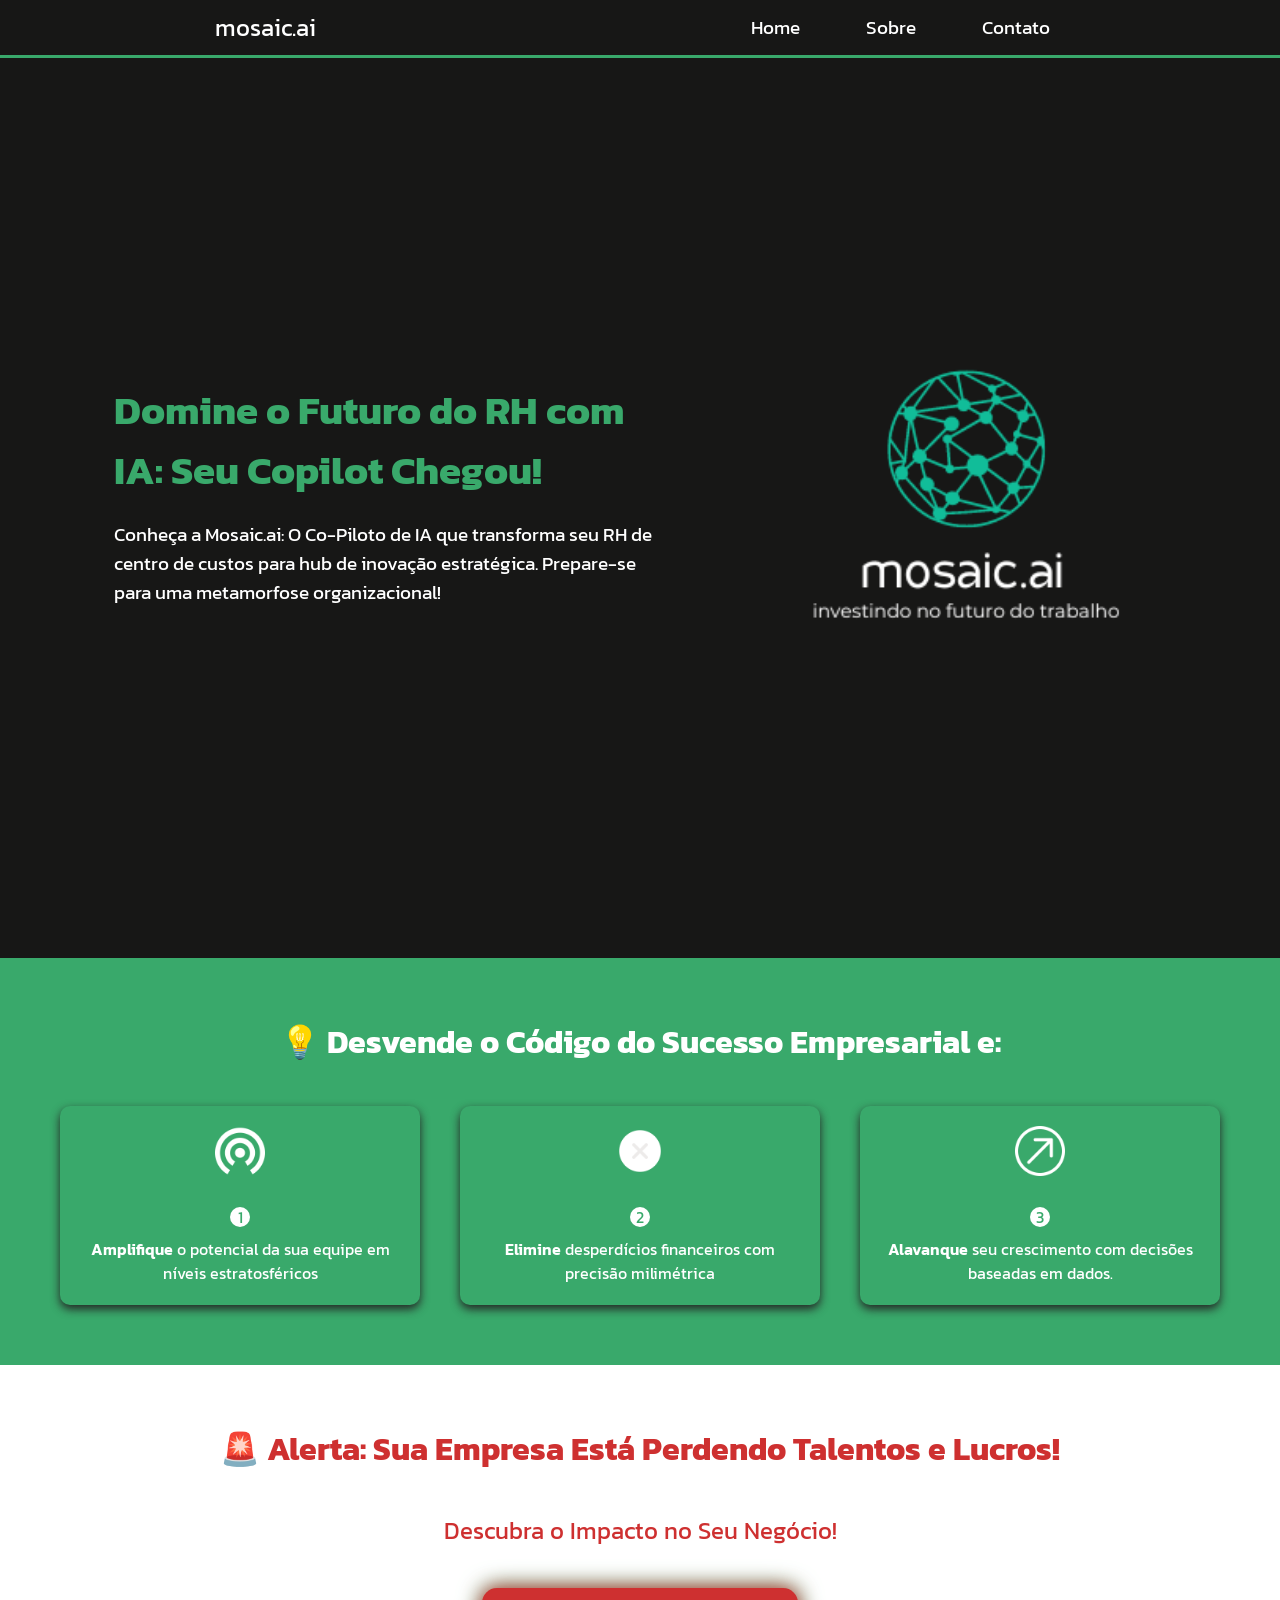
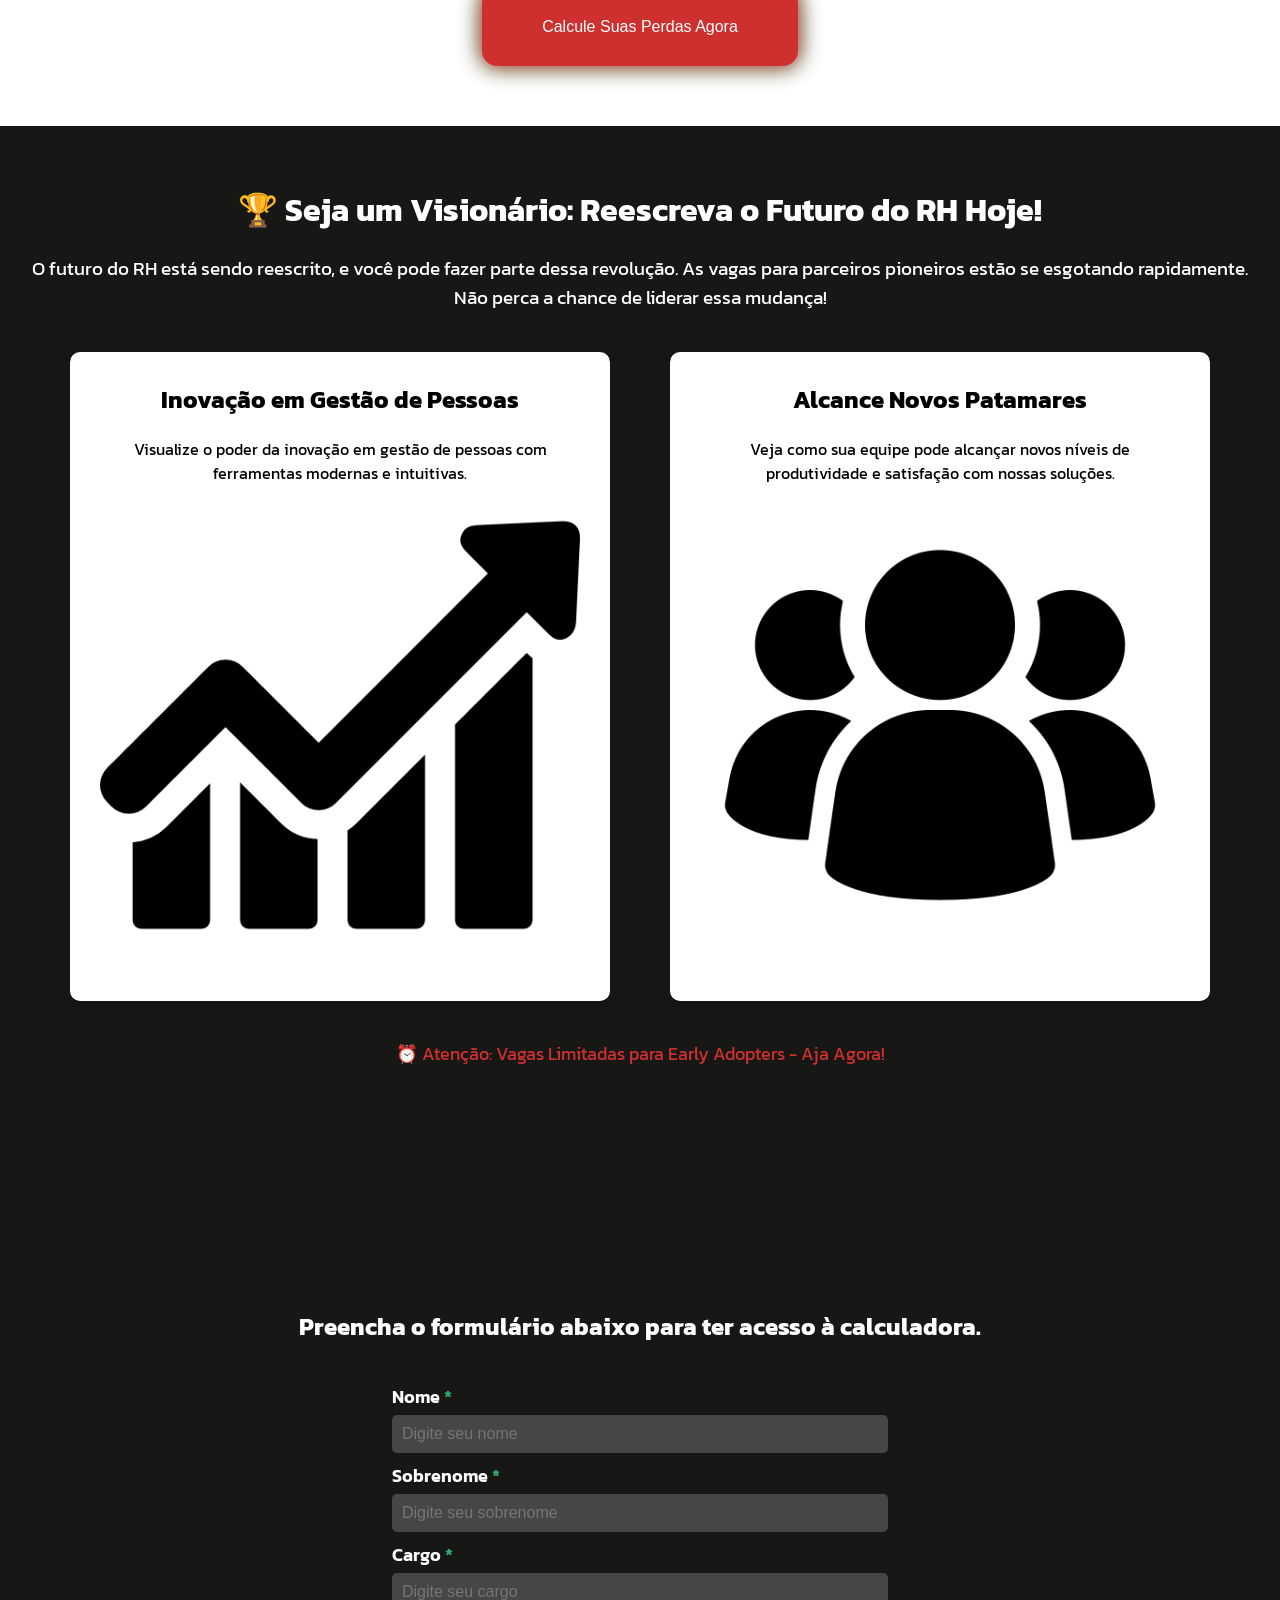
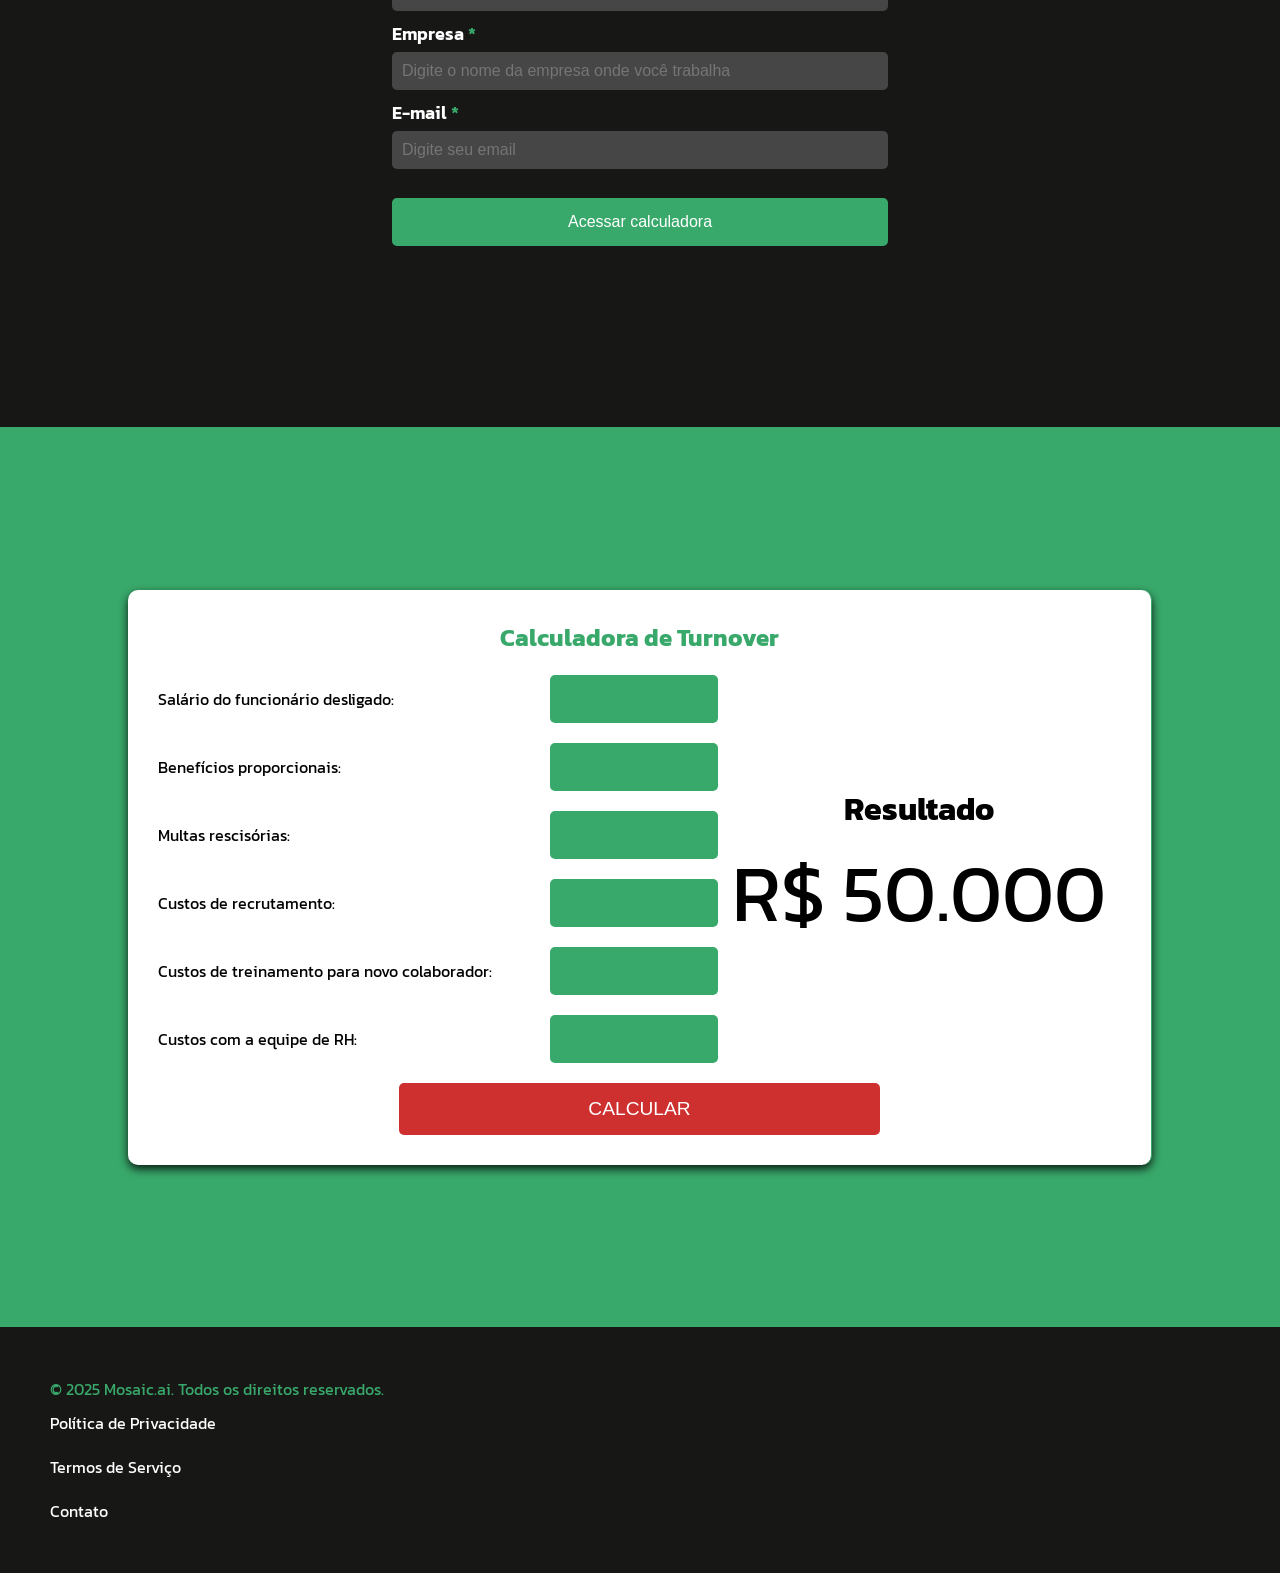
==== views/pages/index.html @ 89a3461b "feat: Addes script to buttons" ====
<!DOCTYPE html>
<html lang="en">
<head>
    <meta charset="UTF-8">
    <meta name="viewport" content="width=device-width, initial-scale=1.0">
    <link rel="stylesheet" href="../../assets/css/base/global.css">
    <link rel="stylesheet" href="../../assets/css/layouts/footer.css">
    <link rel="stylesheet" href="../../assets/css/layouts/header.css">
    <link rel="stylesheet" href="../../assets/css/layouts/top_button.css">
    <link rel="stylesheet" href="../../assets/css/pages/main.css">
    <link rel="preconnect" href="https://fonts.googleapis.com">
    <link rel="preconnect" href="https://fonts.gstatic.com" crossorigin>
    <link href="https://fonts.googleapis.com/css2?family=Kanit:ital,wght@0,100;0,200;0,300;0,400;0,500;0,600;0,700;0,800;0,900;1,100;1,200;1,300;1,400;1,500;1,600;1,700;1,800;1,900&display=swap" rel="stylesheet">
    <title>Calculadora Turnover</title>
</head>
<body>
    <header class="presentation">
        <nav class="navbar">
            <div class="navbar__logo__container">
                <span class="navbar__logo__title">mosaic.ai</span>
            </div>
            <ul class="navbar__list">
                <li class="navbar__item">
                    <a class="navbar__link" href="index.html">Home</a>
                </li>
                <li class="navbar__item">
                    <a class="navbar__link" href="https://mosaic-ai.co/home#about">Sobre</a>
                </li>
                <li class="navbar__item">
                    <a class="navbar__link">Contato</a>
                </li>
            </ul>
        </nav>
    </header>
    <main>
        <section class="introduction">
            <div class="introduction__content">
                <h1 class="introduction__title">Domine o Futuro do RH com IA: Seu Copilot Chegou!</h1>
                <p class="introduction__text">Conheça a Mosaic.ai: O Co-Piloto de IA que transforma seu RH de centro de custos para hub de inovação estratégica. Prepare-se para uma metamorfose organizacional!</p>
            </div>
            <img class="introduction__image" src="../../assets/images/logo/8.png" alt="Logo da Mosaic">
        </section>

        <section class="benefits">
            <h2 class="benefits__title">💡 Desvende o Código do Sucesso Empresarial e:</h2>
            <div class="benefits__grid">
                <div class="benefit__card">
                    <img src="../../assets/images/icons/wifi-signal-waves.png" alt="Amplificar">
                    <div class="circle">1</div>
                    <p><span class="highlight">Amplifique</span> o potencial da sua equipe em níveis estratosféricos</p>
                </div>
                <div class="benefit__card">
                    <img src="../../assets/images/icons/cancel (1).png" alt="Eliminar">
                    <div class="circle">2</div>
                    <p><span class="highlight">Elimine</span> desperdícios financeiros com precisão milimétrica</p>
                </div>
                <div class="benefit__card">
                    <img src="../../assets/images/icons/top-right.png" alt="Alavancar">
                    <div class="circle">3</div>
                    <p><span class="highlight">Alavanque</span> seu crescimento com decisões baseadas em dados.</p>
                </div>
            </div>
        </section>

        <section class="cta">
            <h2 class="cta__title">🚨 Alerta: Sua Empresa Está Perdendo Talentos e Lucros!</h2>
            <p class="cta__subtitle">Descubra o Impacto no Seu Negócio!</p>
            <button class="cta__button" id="btn_to_form">Calcule Suas Perdas Agora</button>
            <script src="../../scripts/alert_button.js"></script>
        </section>

        <section class="features">
            <h2 class="features__title">🏆 Seja um Visionário: Reescreva o Futuro do RH Hoje!</h2>
            <p class="features__text">O futuro do RH está sendo reescrito, e você pode fazer parte dessa revolução. As vagas para parceiros pioneiros estão se esgotando rapidamente. Não perca a chance de liderar essa mudança!</p>
            <div class="features__grid">
                <div class="feature__card">
                    <div class="text__content">
                        <h2>Inovação em Gestão de Pessoas</h2>
                        <p>Visualize o poder da inovação em gestão de pessoas com ferramentas modernas e intuitivas.</p>
                    </div>
                    <img src="../../assets/images/icons/line-chart.png" alt="Gráfico">
                </div>
                <div class="feature__card">
                    <div class="text__content">
                        <h2>Alcance Novos Patamares</h2>
                        <p>Veja como sua equipe pode alcançar novos níveis de produtividade e satisfação com nossas soluções.</p>
                    </div>
                    <img src="../../assets/images/icons/group.png" alt="Grupo">
                </div>
            </div>
            <p class="features__warning">⏰ Atenção: Vagas Limitadas para Early Adopters - Aja Agora!</p>
        </section>

        <section class="form__section" id="form">
            <h2>Preencha o formulário abaixo para ter acesso à calculadora.</h2>
            <form class="form__container">
                <label for="nome">Nome <span class="required">*</span></label>
                <input type="text" id="nome" name="nome" placeholder="Digite seu nome" required>

                <label for="sobrenome">Sobrenome <span class="required">*</span></label>
                <input type="text" id="sobrenome" name="sobrenome" placeholder="Digite seu sobrenome" required>

                <label for="cargo">Cargo <span class="required">*</span></label>
                <input type="text" id="cargo" name="cargo" placeholder="Digite seu cargo" required>

                <label for="empresa">Empresa <span class="required">*</span></label>
                <input type="text" id="empresa" name="empresa" placeholder="Digite o nome da empresa onde você trabalha" required>

                <label for="email">E-mail <span class="required">*</span></label>
                <input type="email" id="email" name="email" placeholder="Digite seu email" required>
                <br>
                <br>
                <input type="submit" value="Acessar calculadora">
            </form>
        </section>

        <section class="calculator">
            <div class="calculator__content">
                <h2 class="calculator__title">Calculadora de Turnover</h2>
                <div class="calculator__division">
                    <form id="turnover__form">
                        <div class="turnover__form__content">
                            <div class="turnover__form__field">
                                <label for="salary">Salário do funcionário desligado:</label>
                                <input type="number" id="salary" name="salary" required>
                            </div>
                            
                            <div class="turnover__form__field">
                                <label for="benefits">Benefícios proporcionais:</label>
                                <input type="number" id="benefits" name="benefits" required>
                            </div>
                    
                            <div class="turnover__form__field">
                                <label for="fines">Multas rescisórias:</label>
                                <input type="number" id="fines" name="fines" required>
                            </div>
                    
                            <div class="turnover__form__field">
                                <label for="recruitment">Custos de recrutamento:</label>
                                <input type="number" id="recruitment" name="recruitment" required>
                            </div>

                            <div class="turnover__form__field">
                                <label for="training">Custos de treinamento para novo colaborador:</label>
                                <input type="number" id="training" name="training" required>
                            </div>

                            <div class="turnover__form__field">
                                <label for="rh">Custos com a equipe de RH:</label>
                                <input type="number" id="rh" name="rh" required>
                            </div>
                        </div>
                    </form>
                    <div class="calculator__result">
                        <h2 class="calculator__result__text">Resultado</h2>
                        <p class="calculator__result__value">R$ 50.000</p>       
                    </div>
                </div>
                <button class="calculator__button">CALCULAR</button>
            </div>
        </section>
        <button id="btnTopo" title="Voltar ao topo">↑</button>
        <script src="../../scripts/top_button.js"></script>
    </main>
    <footer>
        <div class="footer__content">
            <p>&copy; 2025 Mosaic.ai. Todos os direitos reservados.</p>
            <ul class="footer__links">
                <li><a href="#">Política de Privacidade</a></li>
                <li><a href="#">Termos de Serviço</a></li>
                <li><a href="#">Contato</a></li>
            </ul>
        </div>
    </footer>
</body>
</html>
---- assets/css/base/global.css ----
:root{
    --preto--principal: #000000;
    --branco--principal: #ffffff;
    --cinza--links: #464646;
    --cinza--secundario: #242424;
    --verde--navbar: #39A96B;
    --preto--logo: #171716;
    --font-family: "Kanit", serif;;
    --vermelho--alerta: rgb(206, 48, 48);
}

*{
    box-sizing: border-box;
    margin: 0;
    padding: 0;
}

body{
    background-color: var(--preto--logo);
    font-family: var(--font-family);
}

/* CELULARES */
@media (max-width: 450px){
    .navbar{
        justify-content: space-evenly;
    }
    .navbar__list{
        gap: 0;
    }

    .introduction{
        flex-direction: column;
        justify-content: center;
        height: auto;
        text-align: center;
    }
    .introduction__content{
        width: 100%;
    }

    .benefits__grid{
        flex-direction: column;
        width: 100%;
        justify-content: center;
        align-items: center;
        gap: 20px;
    }
    .benefit__card{
        width: 100%;
    }

    .feature__card{
        display: flex;
        flex-direction: column;
        gap: 50px;
        padding: 12px;
        justify-content: space-between;
    }
    .text__content{
        width: 100%;
        height: auto;
        text-align: center;
        align-items: center;
    }
    .form__container{
        width: 100%;
    }

    .calculator{
        height: auto;
        padding: 50px 0;
    }

    .calculator__content{
        padding: 10px;
    }

    .calculator__division{
        flex-direction: column;
    }

    .calculator__result{
        width: 100%;
        height: auto;
        margin: 30px;
    }

    .calculator__result__value{
        overflow-wrap: break-word;
    }

    .turnover__form__field{
        flex-direction: column;
    }
    .turnover__form__field input[type=number] {
        width: 80%;
        height: 3rem;
        font-size: 1.5rem;
    }
}

@media (min-width: 768px) and (max-width: 1024px){
    .form__container{
        width: 80%;
    }
    .calculator__content{
        padding: 10px;
    }

    .calculator__division{
        flex-direction: column;
        gap: 20px;
    }

    .calculator__result{
        width: 100%;
    }
    .turnover__form__field input[type=number] {
        height: 2.5rem;
        font-size: 1.2rem;
    }
}
---- assets/css/layouts/footer.css ----
footer {
    height: auto;
    width: 100%;
}

.footer__content {
    width: auto;
    margin: 0 auto;
    padding: 50px;
}

.footer__content p {
    color: var(--verde--navbar);
}

.footer__links {
    list-style: none;
    padding: 0;
    display: flex;
    justify-content: center;
    gap: 20px;
    margin-top: 10px;
    flex-direction: column;
}

.footer__links a {
    color: var(--branco--principal);
    text-decoration: none;
    transition: color 0.3s;
}

.footer__links a:hover {
    color: var(--verde--navbar);
}
---- assets/css/layouts/header.css ----
.navbar{
    border-bottom: 3px solid var(--verde--navbar);
    width: 100%;
    height: auto;
    background-color: var(--preto--logo);
    color: var(--branco--principal);
    display: flex;
    justify-content: space-around;
    padding: 5px;
    align-items: center;
}
.navbar__logo__title{
    font-size: 1.5em;
}
.navbar__list{
    display: flex;
    list-style-type: none;
    gap: 50px;
    align-items: center;
    padding: 0 8px;
}
.navbar__item{
    font-size: 1.2em;
    border-radius: 5px;
    transition: 0.3s;
    padding: 8px;
}
.navbar__link{
    text-decoration: none;
    color: var(--branco--principal);
}
.navbar__link:link{
    text-decoration: none;
    color: var(--branco--principal);
}
.navbar__link:visited{
    text-decoration: none;
}
.navbar__link:active{
    text-decoration: none;
}
.navbar__item:hover{
    background-color: var(--cinza--links);
    cursor: pointer;
    transition: 0.3s;
}
---- assets/css/layouts/top_button.css ----
/* Estilo do botão */
#btnTopo {
    display: none; /* Esconde o botão inicialmente */
    position: fixed; /* Fixa o botão na tela */
    bottom: 20px; /* Distância do fundo da tela */
    right: 20px; /* Distância da direita da tela */
    z-index: 99; /* Garante que o botão fique acima de outros elementos */
    border: none; /* Remove borda */
    outline: none; /* Remove contorno */
    background-color: #464646; /* Cor de fundo */
    color: white; /* Cor do texto */
    cursor: pointer; /* Cursor de ponteiro */
    padding: 15px; /* Espaçamento interno */
    border-radius: 5px; /* Deixa o botão redondo */
    font-size: 18px; /* Tamanho do ícone */
    transition: background-color 0.3s; /* Transição suave */
}

#btnTopo:hover {
    background-color: #39A96B; /* Muda a cor ao passar o mouse */
    border: 1px solid #464646;
}
---- assets/css/pages/main.css ----
.introduction{
    display: flex;
    justify-content: space-evenly;
    align-items: center;
    padding: 60px 20px;
    max-width: 100%;
    margin: 0 auto;
    height: 100vh;
}
.introduction__content{
    width: 45%;
}

.introduction__title{
    font-size: 2.5em;
    margin-bottom: 20px;
    color: var(--verde--navbar);
}
.introduction__text{
    font-size: 1.2em;
    margin-bottom: 30px;
    color: var(--branco--principal);
}
.introduction__subtitle{
    font-size: 2.5rem;
    animation: color 0.5s infinite alternate;
}
.introduction__image{
    width: 400px;
    height: 400px;
    border-radius: 10px;
}

.benefits{
    background-color: var(--verde--navbar);
    padding: 60px 20px;
    text-align: center;
}
.benefits__title {
    font-size: 2em;
    margin-bottom: 40px;
    color: var(--branco--principal);
}
.benefits__grid {
    display: flex;
    justify-content: space-around;
    max-width: 1200px;
    margin: 0 auto;
}
.benefit__card {
    background-color: var(--background-light);
    padding: 20px;
    border-radius: 10px;
    width: 30%;
    box-shadow: 0 4px 10px var(--cinza--secundario);
    transition: transform 0.3s;
}
.benefit__card:hover {
    transform: translateY(-10px);
}
.benefit__card img {
    width: 50px;
    margin-bottom: 15px;
}
.benefit__card p{
    color: var(--branco--principal);
}
.circle {
    background-color: var(--branco--principal);
    color: var(--verde--navbar);
    border-radius: 50%;
    width: 20px;
    height: 20px;
    display: flex;
    justify-content: center;
    align-items: center;
    margin: 10px auto;
}
.highlight {
    color: var(--branco--principal);
    font-weight: 600;
}

.cta {
    background-color: var(--branco--principal);
    color: var(--verde--navbar);
    padding: 60px 20px;
    text-align: center;
    display: flex;
    flex-direction: column;
    justify-content: center;
    align-items: center;
    gap: 20px;
}
.cta__title {
    font-size: 2em;
    margin-bottom: 20px;
    color: var(--vermelho--alerta);
}
.cta__subtitle {
    font-size: 1.5rem;
    color: var(--vermelho--alerta);
}
.cta__button {
    margin-top: 20px;
    background-color: var(--vermelho--alerta);
    color: var(--branco--principal);
    border: none;
    padding: 30px 60px;
    font-size: 1em;
    cursor: pointer;
    border-radius: 15px;
    transition: background-color 0.3s;
    width: auto;
    box-shadow: 0 0 20px var(--vermelho--alerta), 0 0 25px var(--verde--navbar);
    animation: blink 1s infinite alternate;
}
.cta__button:hover {
    background-color: rgb(97, 20, 20);
}

.features {
    padding: 60px 20px;
    text-align: center;
    background-color: var(--preto--logo);
}
.features__title {
    font-size: 2em;
    margin-bottom: 20px;
    color: var(--branco--principal);
}
.features__text {
    font-size: 1.2em;
    margin-bottom: 40px;
    color: var(--branco--principal);
}
.features__grid {
    display: flex;
    justify-content: space-around;
    max-width: 1200px;
    margin: 0 auto;
}
.feature__card {
    background-color: var(--branco--principal);
    padding: 30px;
    border-radius: 10px;
    width: 45%;
    box-shadow: 0 4px 10px rgba(0, 0, 0, 0.1);
    transition: transform 0.3s;
}
.feature__card:hover {
    transform: translateY(-10px);
}
.feature__card img {
    max-width: 100%;
    height: auto;
    border-radius: 10px;
}
.features__warning {
    font-size: 1.1em;
    color: var(--vermelho--alerta);
    margin-top: 40px;
}
.text__content{
    display: flex;
    flex-direction: column;
    justify-content: center;
    gap: 20px;
}

.form__section {
    background-color: var(--preto--logo);
    padding: 60px 20px;
    text-align: center;
    display: flex;
    flex-direction: column;
    justify-content: center;
    gap: 30px;
    height: 100vh;
}
.form__section h2{
    color: var(--branco--principal);
}

.form__container {
    width: 40%;
    margin: 0 auto;
    text-align: left;
}

.required {
    color: var(--verde--navbar);
}

.form__container label {
    display: block;
    margin-top: 10px;
    font-weight: 600;
    color: var(--branco--principal);
    font-size: 1.1rem;
}

.form__container input {
    margin-top: 5px;
    padding: 10px;
    width: 100%;
    border: none;
    border-radius: 5px;
    background-color: var(--cinza--links);
    color: var(--branco--principal);
    outline: none;
    font-size: 1rem;
}
.form__container input:focus{
    border: 1px solid var(--verde--navbar);
}

.form__container input[type="submit"] {
    background-color: var(--verde--navbar);
    color: var(--branco--principal);
    border: none;
    cursor: pointer;
    transition: background-color 0.3s;
    padding: 15px;
}

.form__container input[type="submit"]:hover {
    background-color: var(--cinza--links);
}

.hero__content, .benefits__grid, .cta, .features__grid, .form-section {
    animation: fadeIn 1s ease-out;
}

.benefit__card, .feature__card {
    transition: transform 0.3s, box-shadow 0.3s;
}
.benefit__card:hover, .feature__card:hover {
    transform: translateY(-10px);
    box-shadow: 0 8px 20px rgba(0, 0, 0, 0.2);
}

.calculator {
    height: 100vh;
    background-color: var(--verde--navbar);
    display: flex;
    justify-content: center;
    align-items: center;
}
.calculator__content {
    border-right: 1px solid var(--verde--navbar);
    background-color: var(--branco--principal);
    padding: 30px;
    border-radius: 10px;
    box-shadow: 0 4px 10px rgba(0, 0, 0, 0.849);
    transition: transform 0.3s;
    text-align: center;
    width: 80%;
    display: flex;
    flex-direction: column;
    justify-content: center;
    align-items: center;
    gap: 20px;
}
.calculator__title{
    color: var(--verde--navbar);
}
.calculator__division {
    display: flex;
    align-items: center;
    justify-content: space-evenly;
    width: 100%;
}
.calculator__result {
    text-align: center;
    width: 50%;
}
.calculator__result__text {
    font-size: 2rem;
}
.calculator__result__value {
    font-size: 5rem;
}
.calculator__button {
    width: 50%;
    background-color: var(--vermelho--alerta);
    color: var(--branco--principal);
    border: none;
    cursor: pointer;
    transition: background-color 0.3s;
    padding: 15px;
    border-radius: 5px;
    font-size: 1.2rem;
}
.calculator__button:hover {
    background-color: var(--cinza--links);
}

.turnover__form__field {
    display: flex;
    align-items: center;
    justify-content: space-between;
    gap: 15px;
    width: 100%;
}
.turnover__form__field input[type=number] {
    padding: 10px;
    width: 30%;
    background-color: var(--verde--navbar);
    outline: none;
    border: none;
    border-radius: 5px;
    color: var(--branco--principal);
    text-align: center;
    font-size: 1.5rem;
}
.turnover__form__content {
    display: flex;
    flex-direction: column;
    width: 100%;
    justify-content: center;
    gap: 20px;
}

/* ANIMATIONS */

@keyframes blink {
    0% {box-shadow: 0 0 10px var(--vermelho--alerta), 0 0 25px var(--vermelho--alerta), 0 0 50px var(--vermelho--alerta),
        0 0 100px var(--vermelho--alerta), 0 0 200px var(--vermelho--alerta);}
    100% {box-shadow: 0 0 30px var(--vermelho--alerta);}
}

@keyframes color {
    0% {color: var(--verde--navbar);}
    100% {color: var(--verde--navbar);}
}

@keyframes fadeIn {
    from {
        opacity: 0;
        transform: translateY(20px);
    }
    to {
        opacity: 1;
        transform: translateY(0);
    }
}
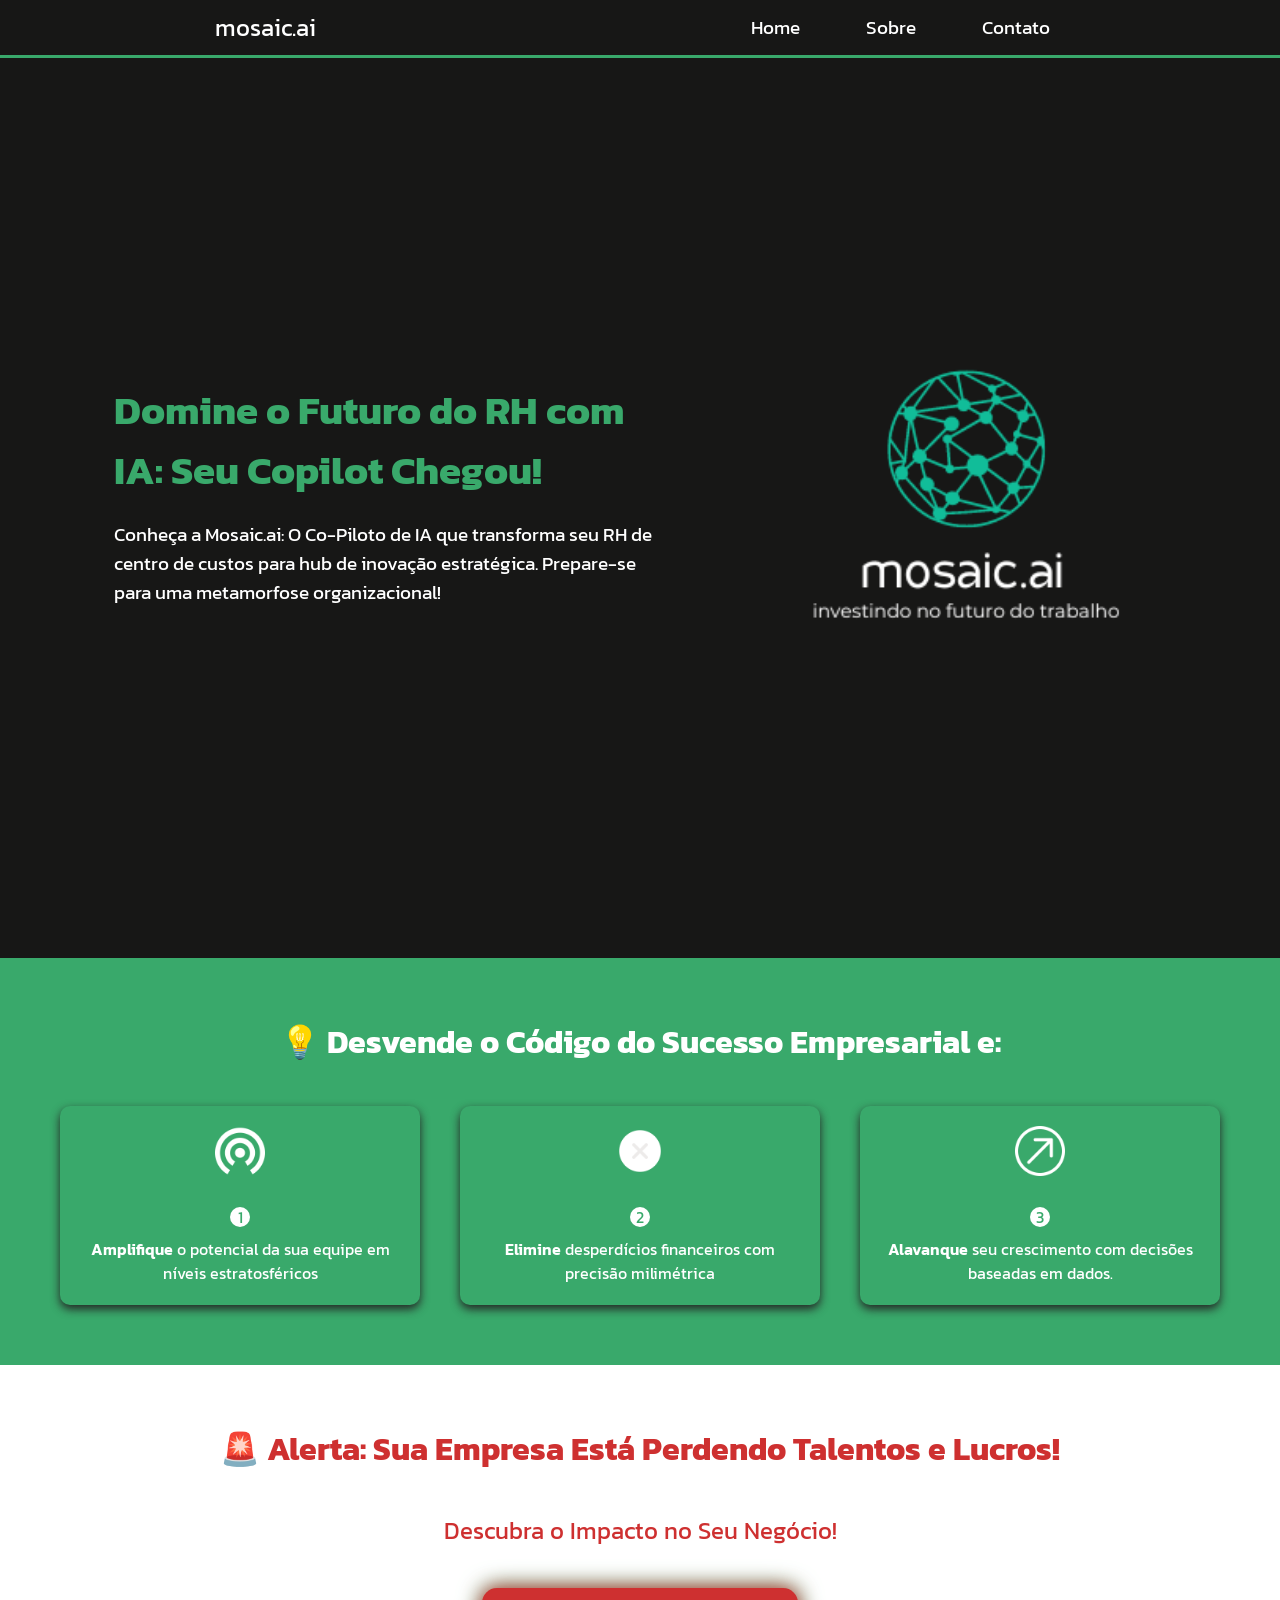
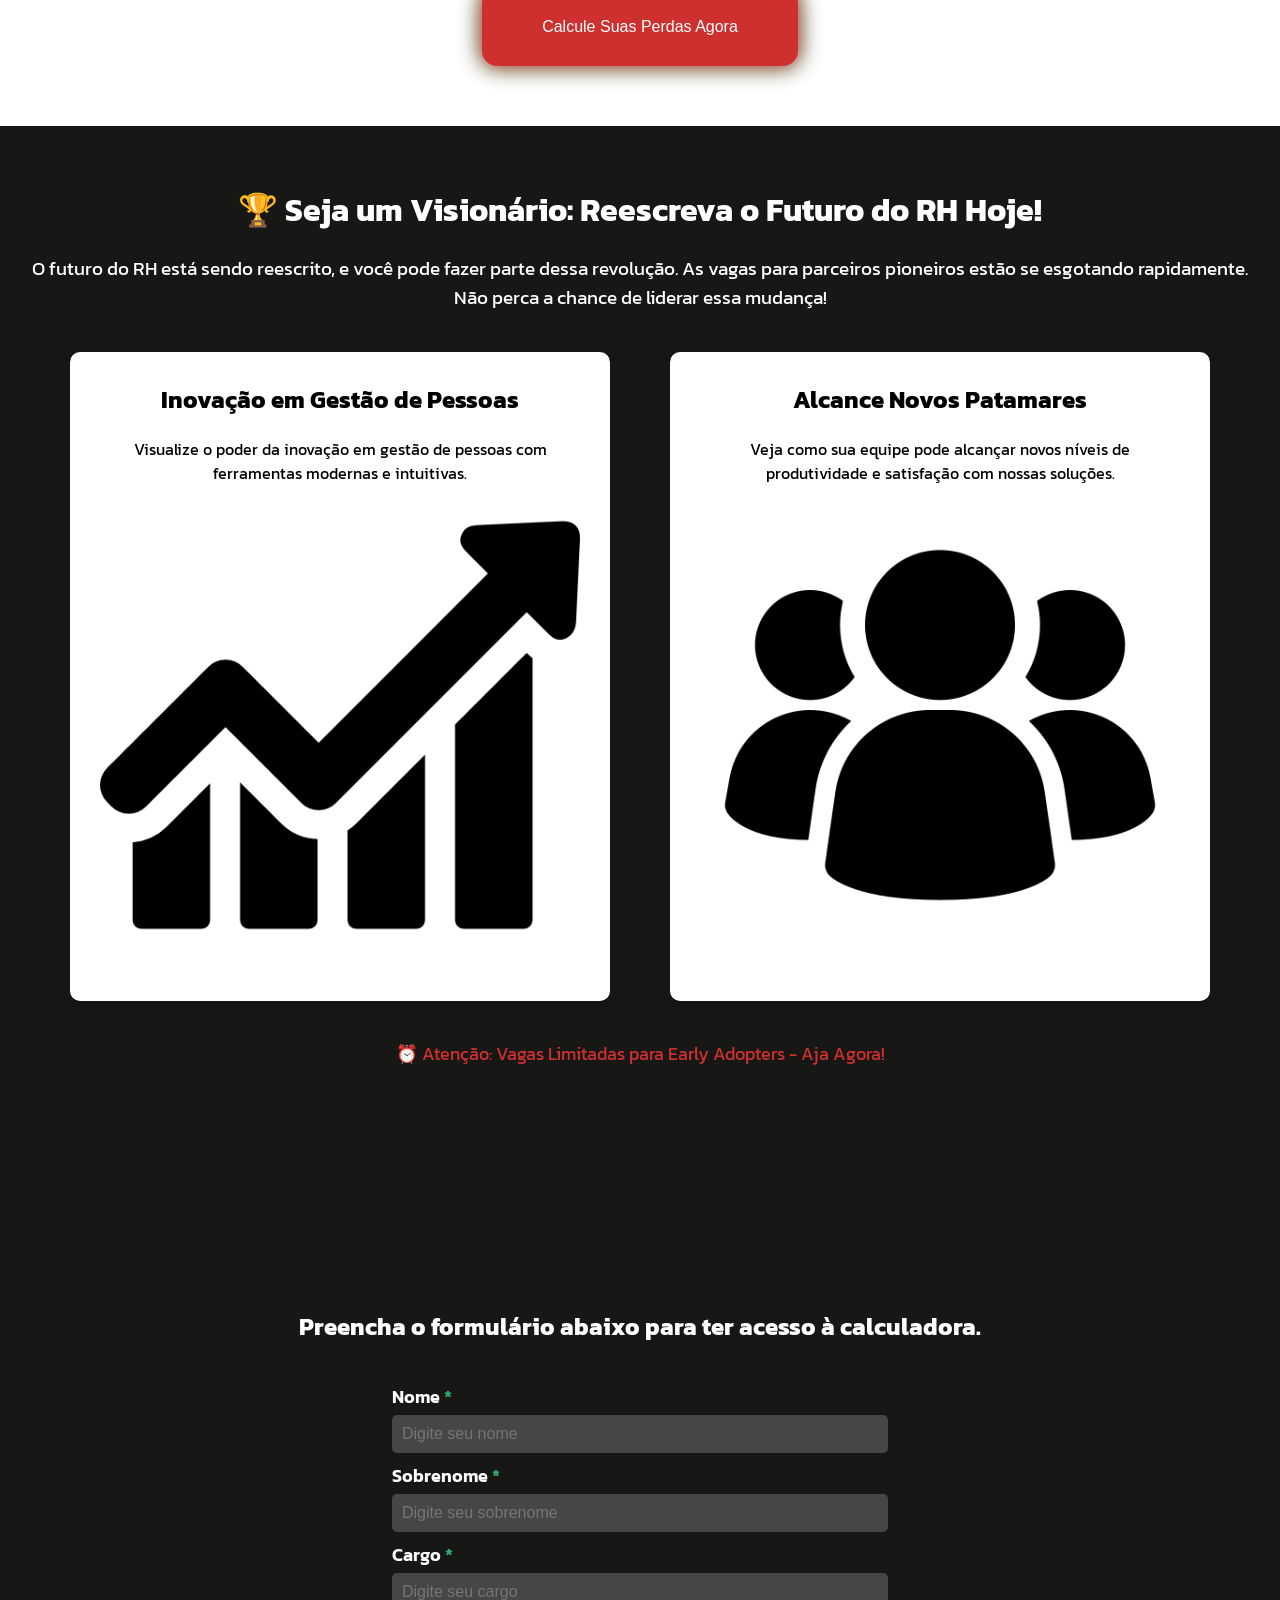
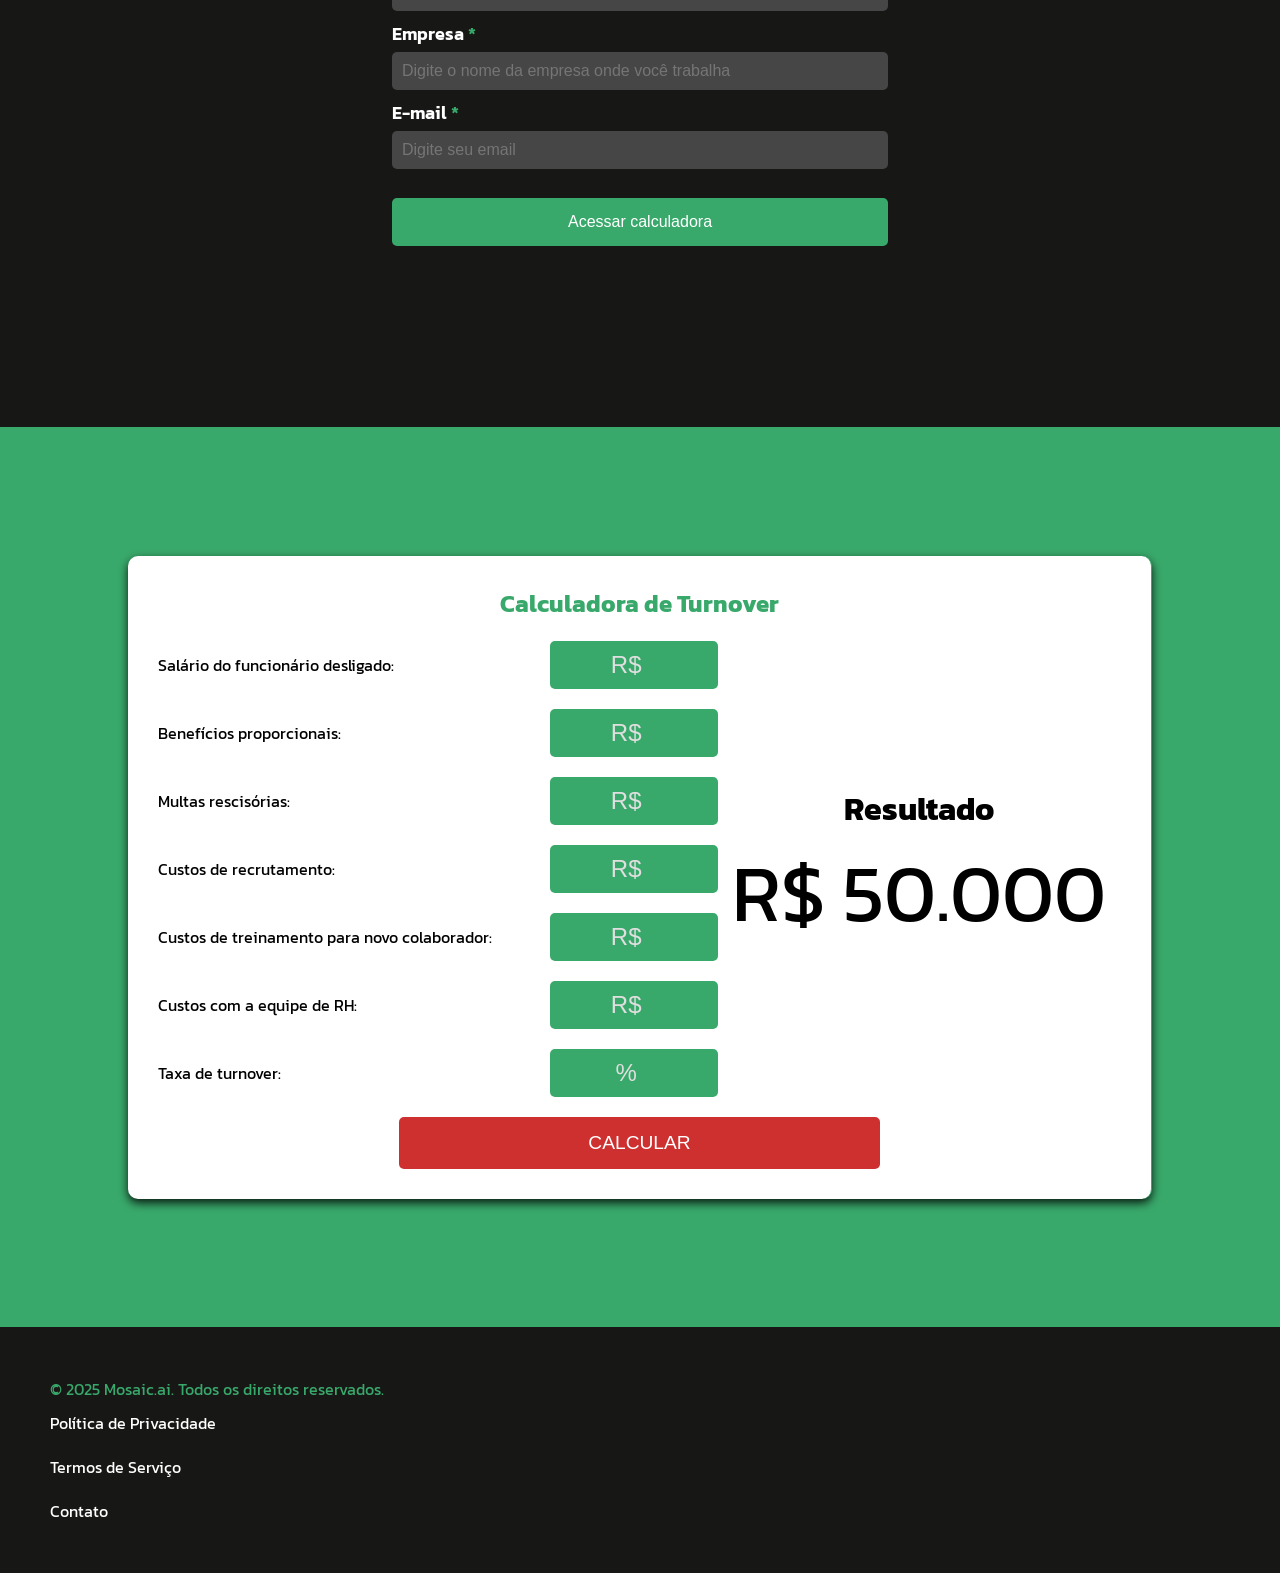
==== commit ad32aead: "fix: Fixes the calculator button" ====
--- a/views/pages/index.html
+++ b/views/pages/index.html
@@ -94,11 +94,11 @@
         <section class="form__section" id="form">
             <h2>Preencha o formulário abaixo para ter acesso à calculadora.</h2>
             <form class="form__container">
-                <label for="nome">Nome <span class="required">*</span></label>
-                <input type="text" id="nome" name="nome" placeholder="Digite seu nome" required>
+                <label for="name">Nome <span class="required">*</span></label>
+                <input type="text" id="name" name="name" placeholder="Digite seu nome" required>
 
-                <label for="sobrenome">Sobrenome <span class="required">*</span></label>
-                <input type="text" id="sobrenome" name="sobrenome" placeholder="Digite seu sobrenome" required>
+                <label for="lastname">Sobrenome <span class="required">*</span></label>
+                <input type="text" id="lastname" name="lastname" placeholder="Digite seu sobrenome" required>
 
                 <label for="cargo">Cargo <span class="required">*</span></label>
                 <input type="text" id="cargo" name="cargo" placeholder="Digite seu cargo" required>
@@ -110,44 +110,48 @@
                 <input type="email" id="email" name="email" placeholder="Digite seu email" required>
                 <br>
                 <br>
-                <input type="submit" value="Acessar calculadora">
+                <input type="submit" value="Acessar calculadora" id="acess_to_calculator">
             </form>
         </section>
 
         <section class="calculator">
-            <div class="calculator__content">
+            <div class="calculator__content" id="calculator">
                 <h2 class="calculator__title">Calculadora de Turnover</h2>
                 <div class="calculator__division">
                     <form id="turnover__form">
                         <div class="turnover__form__content">
                             <div class="turnover__form__field">
                                 <label for="salary">Salário do funcionário desligado:</label>
-                                <input type="number" id="salary" name="salary" required>
+                                <input class="turnover__form__input" type="number" id="salary" name="salary" placeholder="R$" disabled required>
                             </div>
                             
                             <div class="turnover__form__field">
                                 <label for="benefits">Benefícios proporcionais:</label>
-                                <input type="number" id="benefits" name="benefits" required>
+                                <input class="turnover__form__input" type="number" id="benefits" name="benefits" placeholder="R$" disabled required>
                             </div>
                     
                             <div class="turnover__form__field">
                                 <label for="fines">Multas rescisórias:</label>
-                                <input type="number" id="fines" name="fines" required>
+                                <input class="turnover__form__input"class="turnover___form__input" type="number" id="fines" name="fines" placeholder="R$" disabled required>
                             </div>
                     
                             <div class="turnover__form__field">
                                 <label for="recruitment">Custos de recrutamento:</label>
-                                <input type="number" id="recruitment" name="recruitment" required>
+                                <input class="turnover__form__input" type="number" id="recruitment" name="recruitment" placeholder="R$" disabled required>
                             </div>
 
                             <div class="turnover__form__field">
                                 <label for="training">Custos de treinamento para novo colaborador:</label>
-                                <input type="number" id="training" name="training" required>
+                                <input class="turnover__form__input" type="number" id="training" name="training" placeholder="R$" disabled required>
                             </div>
 
                             <div class="turnover__form__field">
                                 <label for="rh">Custos com a equipe de RH:</label>
-                                <input type="number" id="rh" name="rh" required>
+                                <input class="turnover__form__input"class="turnover___form__input" type="number" id="rh" name="rh" placeholder="R$"placeholder="R$" disabled required>
+                            </div>
+                            <div class="turnover__form__field">
+                                <label for="rh">Taxa de turnover:</label>
+                                <input class="turnover__form__input" type="number" id="rh" name="rh" placeholder="%" disabled required>
                             </div>
                         </div>
                     </form>
@@ -156,8 +160,9 @@
                         <p class="calculator__result__value">R$ 50.000</p>       
                     </div>
                 </div>
-                <button class="calculator__button">CALCULAR</button>
+                <button class="calculator__button turnover__form__input">CALCULAR</button>
             </div>
+            <script src="../../scripts/calculator.js"></script>
         </section>
         <button id="btnTopo" title="Voltar ao topo">↑</button>
         <script src="../../scripts/top_button.js"></script>
--- a/assets/css/base/global.css
+++ b/assets/css/base/global.css
@@ -19,105 +19,3 @@
     background-color: var(--preto--logo);
     font-family: var(--font-family);
 }
-
-/* CELULARES */
-@media (max-width: 450px){
-    .navbar{
-        justify-content: space-evenly;
-    }
-    .navbar__list{
-        gap: 0;
-    }
-
-    .introduction{
-        flex-direction: column;
-        justify-content: center;
-        height: auto;
-        text-align: center;
-    }
-    .introduction__content{
-        width: 100%;
-    }
-
-    .benefits__grid{
-        flex-direction: column;
-        width: 100%;
-        justify-content: center;
-        align-items: center;
-        gap: 20px;
-    }
-    .benefit__card{
-        width: 100%;
-    }
-
-    .feature__card{
-        display: flex;
-        flex-direction: column;
-        gap: 50px;
-        padding: 12px;
-        justify-content: space-between;
-    }
-    .text__content{
-        width: 100%;
-        height: auto;
-        text-align: center;
-        align-items: center;
-    }
-    .form__container{
-        width: 100%;
-    }
-
-    .calculator{
-        height: auto;
-        padding: 50px 0;
-    }
-
-    .calculator__content{
-        padding: 10px;
-    }
-
-    .calculator__division{
-        flex-direction: column;
-    }
-
-    .calculator__result{
-        width: 100%;
-        height: auto;
-        margin: 30px;
-    }
-
-    .calculator__result__value{
-        overflow-wrap: break-word;
-    }
-
-    .turnover__form__field{
-        flex-direction: column;
-    }
-    .turnover__form__field input[type=number] {
-        width: 80%;
-        height: 3rem;
-        font-size: 1.5rem;
-    }
-}
-
-@media (min-width: 768px) and (max-width: 1024px){
-    .form__container{
-        width: 80%;
-    }
-    .calculator__content{
-        padding: 10px;
-    }
-
-    .calculator__division{
-        flex-direction: column;
-        gap: 20px;
-    }
-
-    .calculator__result{
-        width: 100%;
-    }
-    .turnover__form__field input[type=number] {
-        height: 2.5rem;
-        font-size: 1.2rem;
-    }
-}
--- a/assets/css/pages/main.css
+++ b/assets/css/pages/main.css
@@ -314,6 +314,9 @@
     text-align: center;
     font-size: 1.5rem;
 }
+.turnover__form__field input::placeholder{
+    color: rgb(223, 223, 223);
+}
 .turnover__form__content {
     display: flex;
     flex-direction: column;
@@ -321,6 +324,12 @@
     justify-content: center;
     gap: 20px;
 }
+
+.turnover__form__input{
+    pointer-events: auto; /* Bloqueia cliques */
+    cursor: not-allowed; /* Mostra um ícone de "não permitido" */
+}
+
 
 /* ANIMATIONS */
 
@@ -346,3 +355,108 @@
     }
 }
 
+/* CELULARES */
+@media (max-width: 844px){
+    .navbar{
+        justify-content: space-evenly;
+    }
+    .navbar__list{
+        gap: 0;
+    }
+
+    .introduction{
+        flex-direction: column;
+        justify-content: center;
+        height: auto;
+        text-align: center;
+    }
+    .introduction__content{
+        width: 100%;
+    }
+
+    .benefits__grid{
+        flex-direction: column;
+        width: 100%;
+        justify-content: center;
+        align-items: center;
+        gap: 20px;
+    }
+    .benefit__card{
+        width: 100%;
+    }
+
+    .feature__card{
+        display: flex;
+        flex-direction: column;
+        gap: 50px;
+        padding: 12px;
+        justify-content: space-between;
+    }
+    .text__content{
+        width: 100%;
+        height: auto;
+        text-align: center;
+        align-items: center;
+    }
+    .form__container{
+        width: 100%;
+    }
+
+    .calculator{
+        height: auto;
+        padding: 50px 0;
+    }
+
+    .calculator__content{
+        padding: 10px;
+    }
+
+    .calculator__division{
+        flex-direction: column;
+    }
+
+    .calculator__result{
+        width: 100%;
+        height: auto;
+        margin: 30px;
+    }
+
+    .calculator__result__value{
+        overflow-wrap: break-word;
+    }
+
+    .turnover__form__field{
+        flex-direction: column;
+    }
+    .turnover__form__field input[type=number] {
+        width: 80%;
+        height: 3rem;
+        font-size: 1.5rem;
+    }
+}
+
+@media (min-width: 845px) and (max-width: 1024px){
+    .form__container{
+        width: 80%;
+    }
+    .calculator__content{
+        padding: 10px;
+    }
+
+    .calculator__division{
+        flex-direction: column;
+        gap: 20px;
+    }
+
+    .calculator__result{
+        width: 100%;
+    }
+    .turnover__form__field input[type=number] {
+        height: 2.5rem;
+        font-size: 1.2rem;
+    }
+}
+
+@media (min-width: 412px) and (max-width: 914px){
+
+}
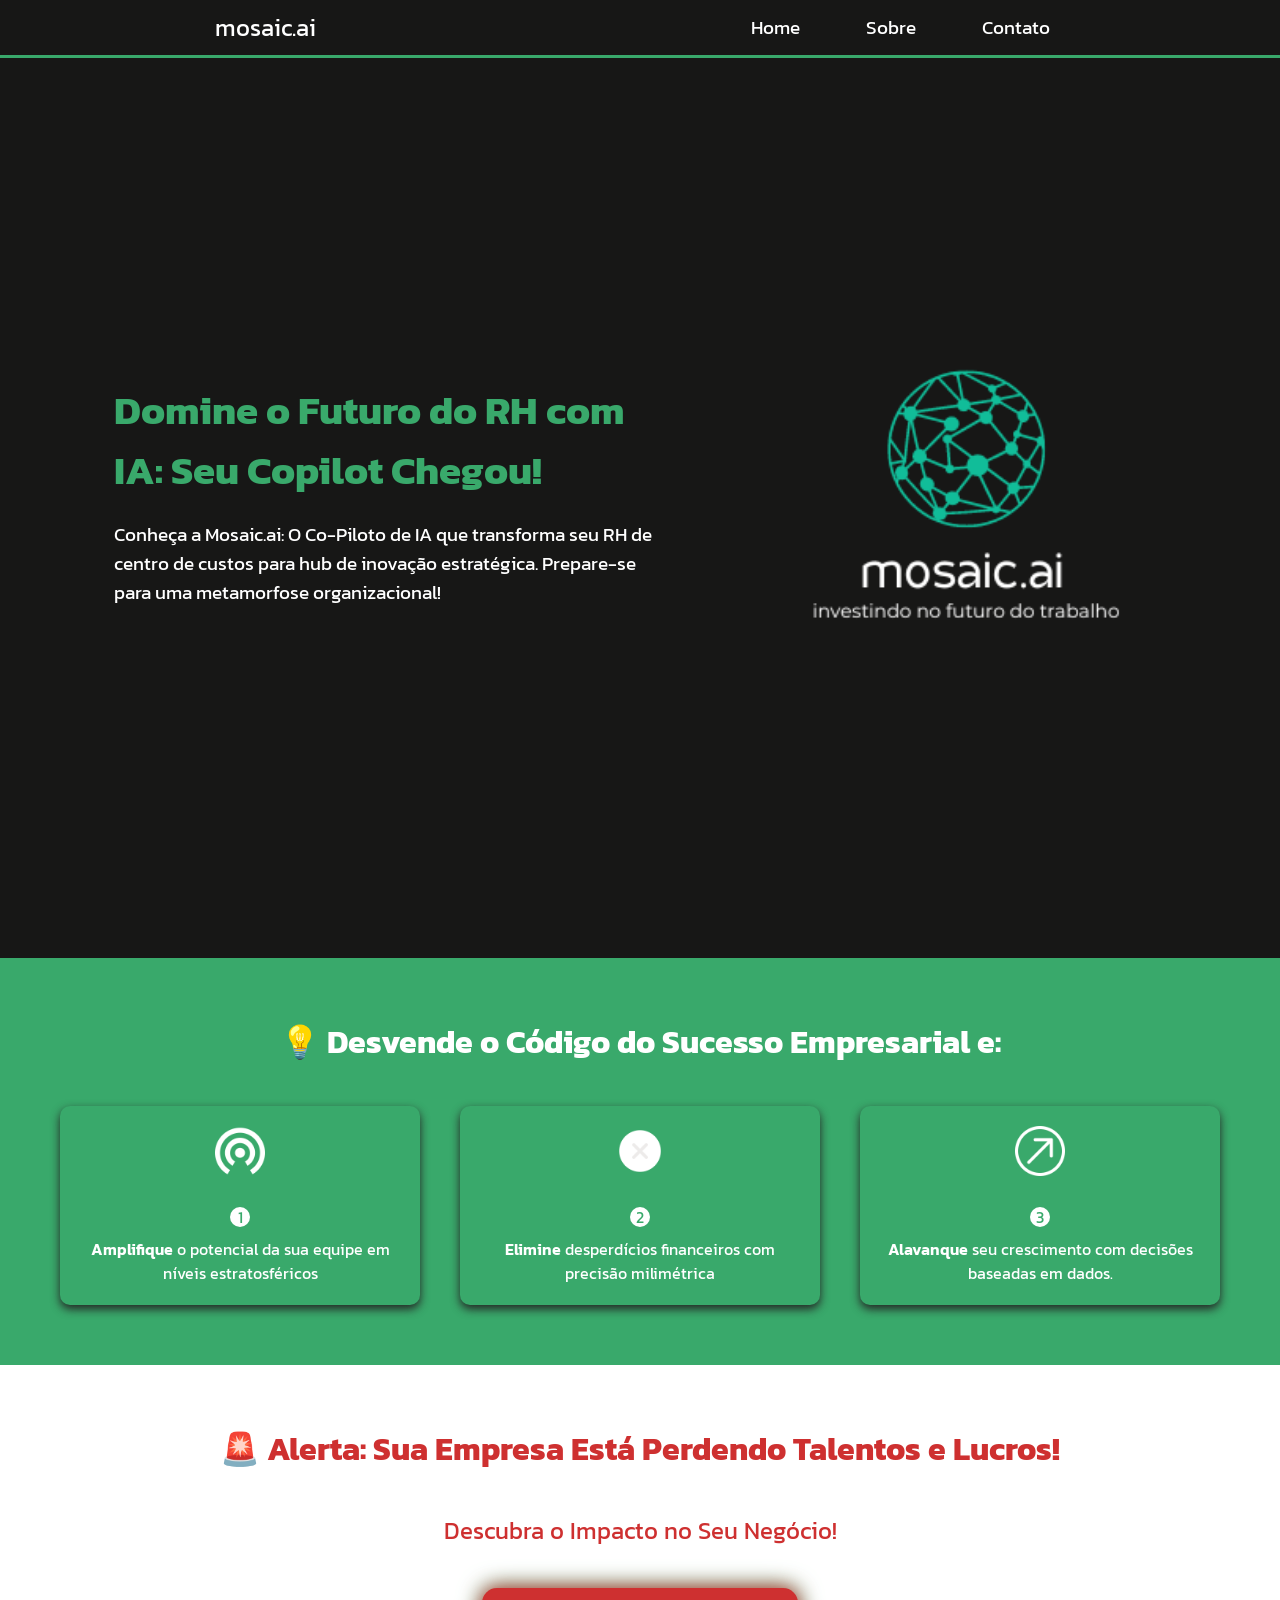
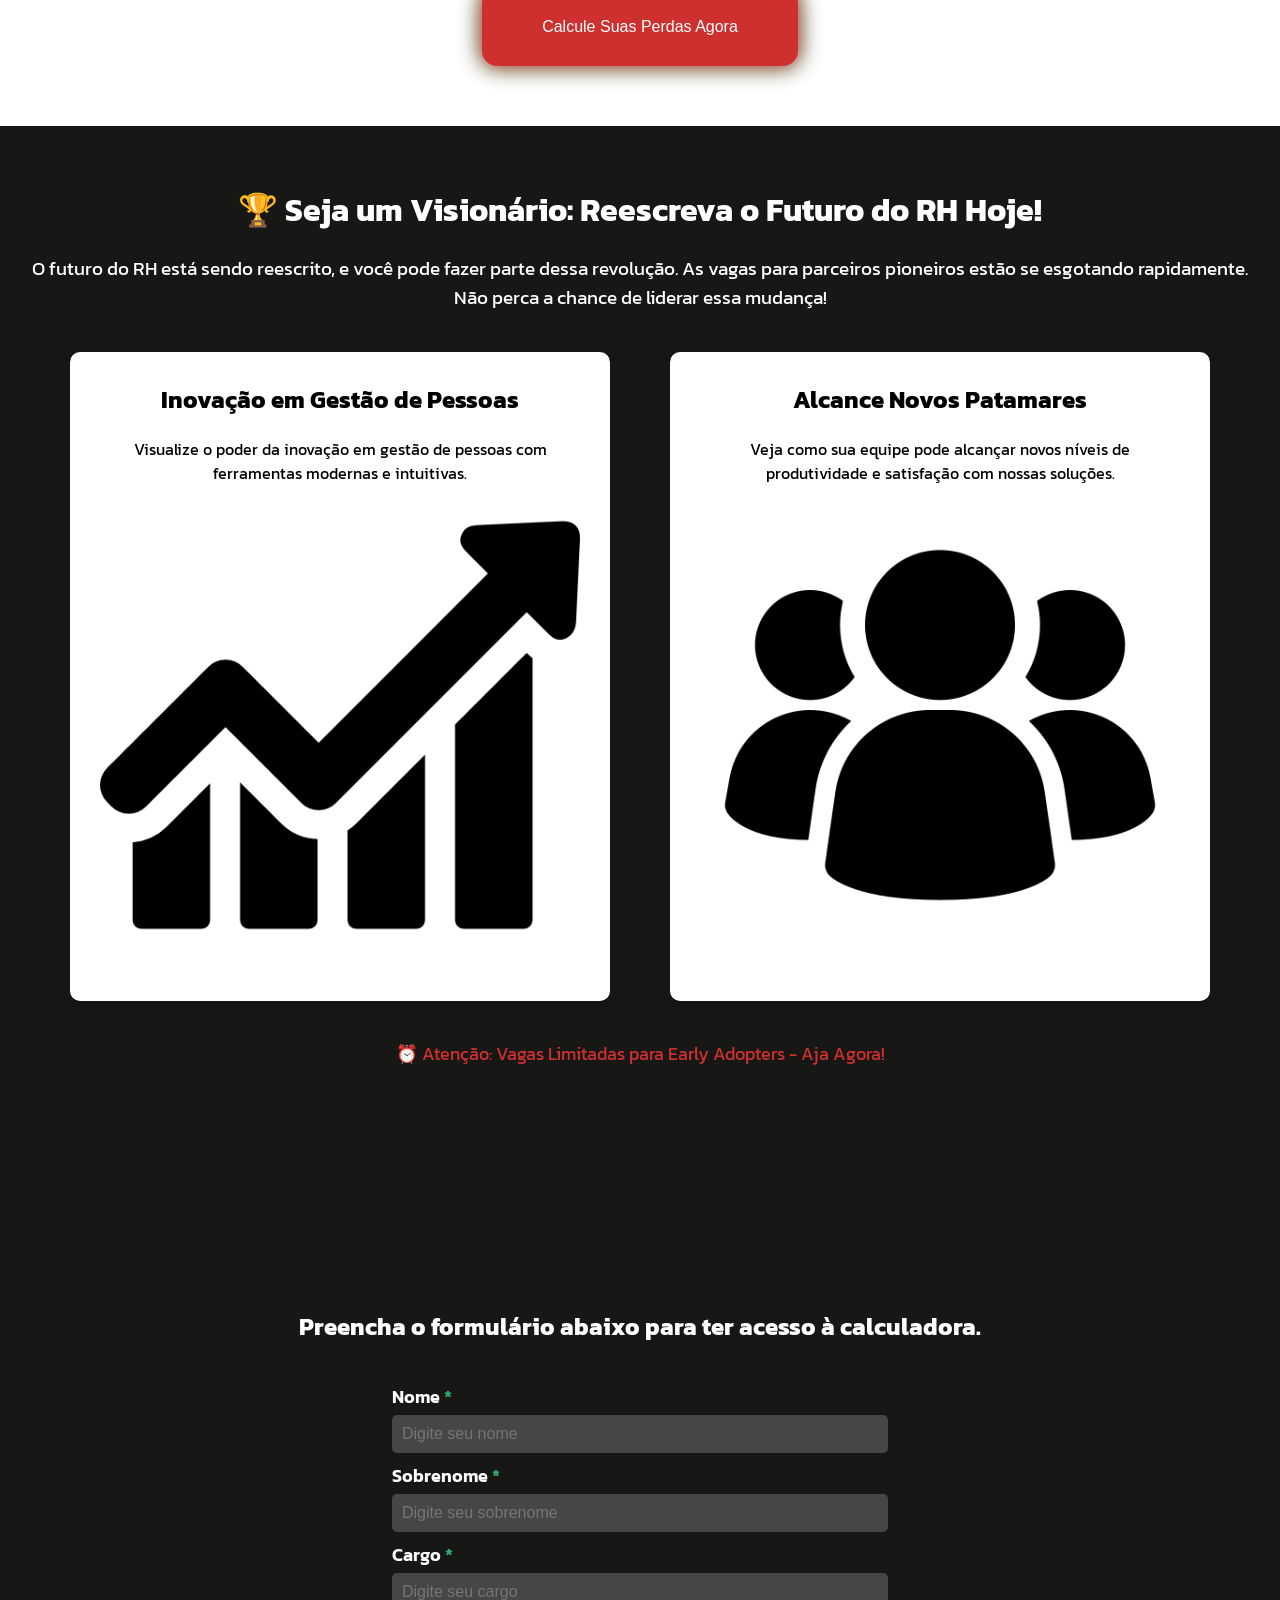
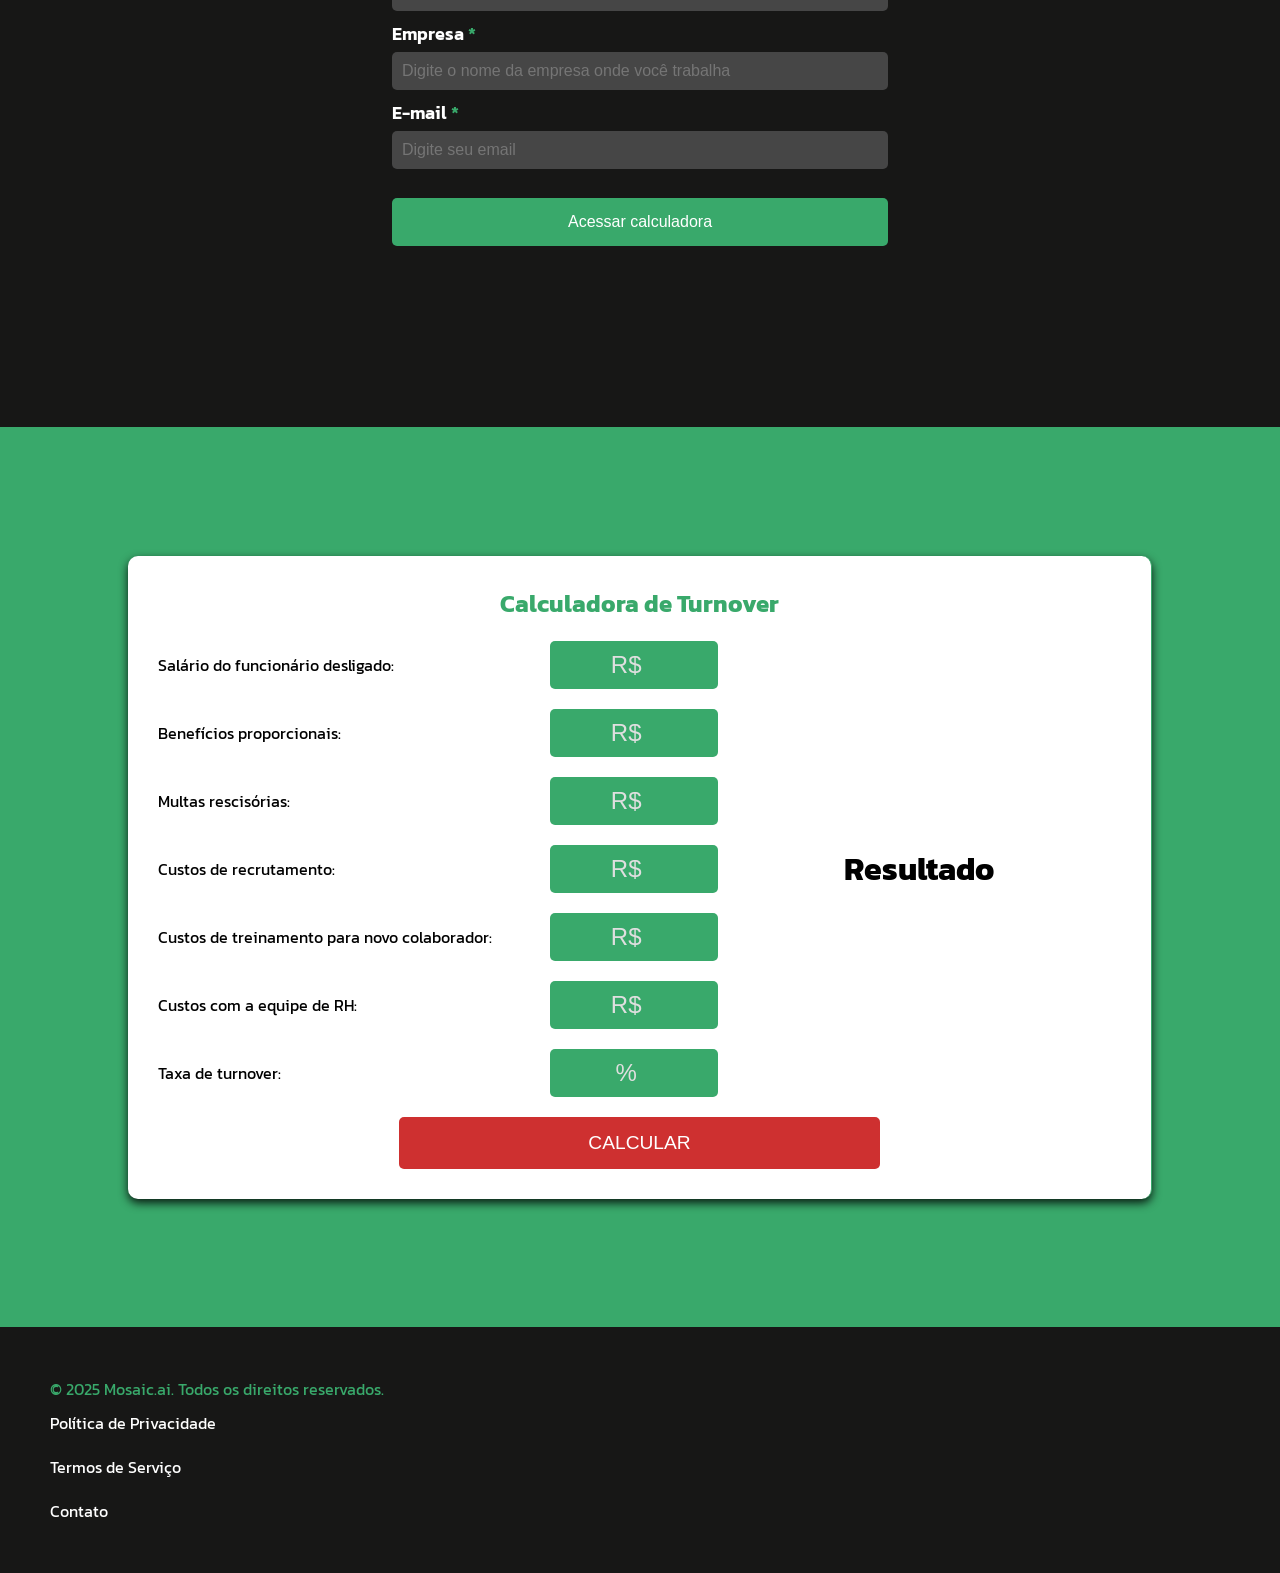
==== commit 180b9499: "[WIP] Implements calc to turnover" ====
--- a/views/pages/index.html
+++ b/views/pages/index.html
@@ -150,19 +150,20 @@
                                 <input class="turnover__form__input"class="turnover___form__input" type="number" id="rh" name="rh" placeholder="R$"placeholder="R$" disabled required>
                             </div>
                             <div class="turnover__form__field">
-                                <label for="rh">Taxa de turnover:</label>
-                                <input class="turnover__form__input" type="number" id="rh" name="rh" placeholder="%" disabled required>
+                                <label for="turnover">Taxa de turnover:</label>
+                                <input class="turnover__form__input" type="number" id="turnover" name="turnover" placeholder="%" disabled required>
                             </div>
                         </div>
                     </form>
                     <div class="calculator__result">
                         <h2 class="calculator__result__text">Resultado</h2>
-                        <p class="calculator__result__value">R$ 50.000</p>       
+                        <p class="calculator__result__value"><span id="teste"></span>       
                     </div>
                 </div>
-                <button class="calculator__button turnover__form__input">CALCULAR</button>
+                <button class="calculator__button turnover__form__input" id="calculate__button">CALCULAR</button>
             </div>
             <script src="../../scripts/calculator.js"></script>
+            <script src="../../scripts/turnover.js"></script>
         </section>
         <button id="btnTopo" title="Voltar ao topo">↑</button>
         <script src="../../scripts/top_button.js"></script>
